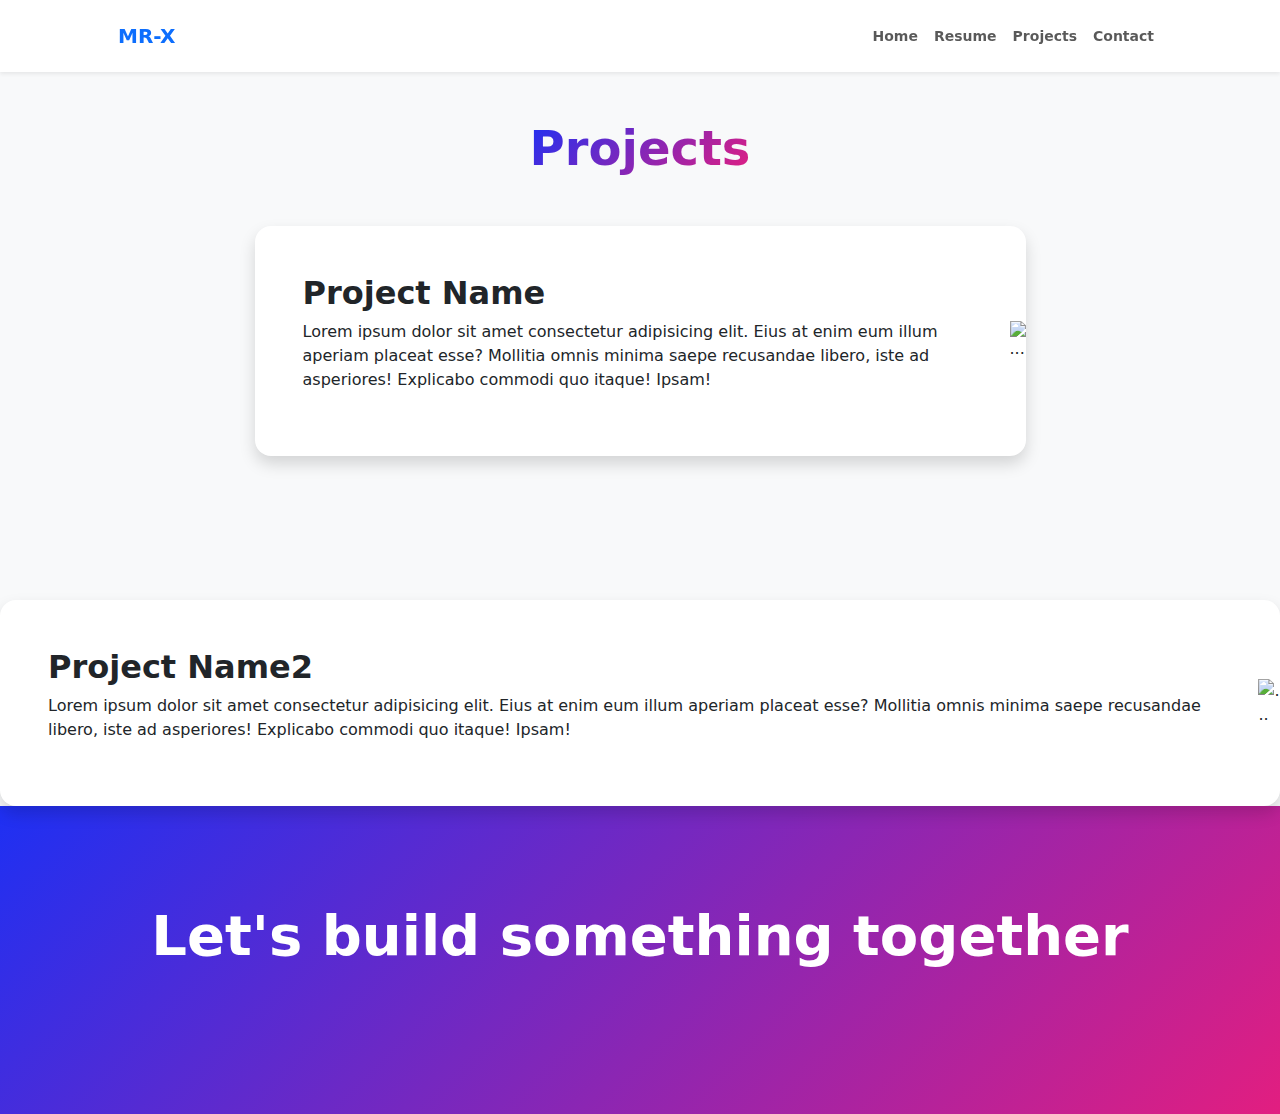
==== .vscode/projects.html @ d5a7c055 "first commit" ====
<!DOCTYPE html>
<html lang="en">
    <head>
        <meta charset="utf-8" />
        <meta name="viewport" content="width=device-width, initial-scale=1, shrink-to-fit=no" />
        <meta name="description" content="" />
        <meta name="author" content="" />
        <title>MR-X</title>
        <link rel="icon" type="image/x-icon" href="assets/favicon.ico" />
        <link href="https://cdn.jsdelivr.net/npm/bootstrap-icons@1.8.1/font/bootstrap-icons.css" rel="stylesheet" />
        <link href="css/bootstrap.css" rel="stylesheet" />
        <link href="css/style.css" rel="stylesheet" />
    </head>
    <body class="d-flex flex-column h-100 bg-light">
        <main class="flex-shrink-0">

            <!-- Navigation-->
            <nav class="navbar shadow-sm sticky-top navbar-expand-lg navbar-light bg-white py-3">
                <div class="container px-5">
                    <a class="navbar-brand" href="index.html"><span class="fw-bolder text-primary">MR-X</span></a>
                    <button class="navbar-toggler" type="button" data-bs-toggle="collapse" data-bs-target="#navbarSupportedContent" aria-controls="navbarSupportedContent" aria-expanded="false" aria-label="Toggle navigation"><span class="navbar-toggler-icon"></span></button>
                    <div class="collapse navbar-collapse" id="navbarSupportedContent">
                        <ul class="navbar-nav ms-auto mb-2 mb-lg-0 small fw-bolder">
                            <li class="nav-item"><a class="nav-link" href="index.html">Home</a></li>
                            <li class="nav-item"><a class="nav-link" href="resume.html">Resume</a></li>
                            <li class="nav-item"><a class="nav-link" href="projects.html">Projects</a></li>
                            <li class="nav-item"><a class="nav-link" href="contact.html">Contact</a></li>
                        </ul>
                    </div>
                </div>
            </nav>

            <!--projrct section-->
            <section class="py-5">
                <div class="container px-5 mb-5">
                    <div class="text-center mb-5">
                    <h1 class="display-5 fw-bolder mb-0"><span class="text-gradient d-inline">Projects</span></h1>
                </div>
                <div class="row gx-5 justify-content-center">
                    <div class="col-lg-11 col-xl-9 col-xxl-8">
                        <!--project card-->
                        <div class="card overflow-hidden shadow rounded-4 border-0 mb-5">
                            <div class="card-body p-0">
                    <div class="d-flex align-items-center">
                        <div class="p-5">
                            <h2 class="fw-bolder">Project Name</h2>
                            <p>Lorem ipsum dolor sit amet consectetur adipisicing elit. Eius at enim eum illum aperiam placeat esse? Mollitia omnis minima saepe recusandae libero, iste ad asperiores! Explicabo commodi quo itaque! Ipsam!</p>

                        </div>
                        <img class="img-fluid" src="https://dummyimage.com/300x400/343a40/6c757d" alt="..."/>
                        </div>
                    </div>
                </div>
            </section>
            <!--project card2-->
            <div class="card overflow-hidden shadow rounded-4 border-0">
                <div class="card-body p-0">
                    <div class="d-flex align-items-center">
                        <div class="p-5">
                            <h2 class="fw-bolder">Project Name2</h2>
                            <p>Lorem ipsum dolor sit amet consectetur adipisicing elit. Eius at enim eum illum aperiam placeat esse? Mollitia omnis minima saepe recusandae libero, iste ad asperiores! Explicabo commodi quo itaque! Ipsam!</p>
                        </div>
                        <img class="img-fluid" src="https://dummyimage.com/300x400/343a40/6c757d" alt="..." />
                    </div>
                </div>
            </div>
        </div>
    </div>
    </scetion>
    <!--Call to action section-->
    <section class="py-5 bg-gradient-primary-to-secondary text-white">
        <div class="container px-5 my-5">
            <div class="text-center">
                <h2 class="display-4 fw-bolder mb-4">Let's build something together</h2>
                <a class="btn btn outline-light btn-lg px-5 fs-6 fw-bolder" href="contact.html"></a>
            </div>
        </div>

        </div>
    </section>
---- .vscode/css/style.css ----
/* Custom CSS*/
body,
html {
    height: 100%;
}
.bg-gradient-primary-to-secondary {
    background: #1e30f3;
    background: linear-gradient(135deg, #1e30f3 0%, #e21e80 100%);
}

.text-gradient {
    background: -webkit-linear-gradient(315deg, #1e30f3 0%, #e21e80 100%);
    -webkit-background-clip: text;
    -webkit-text-fill-color: transparent;
}

.rounded-4 {
    border-radius: 1rem !important;
}

.feature {
    display: inline-flex;
    align-items: center;
    justify-content: center;
    height: 3rem;
    width: 3rem;
    font-size: 1.5rem;
}

.profile {
    background-image:url("../assets/profile-back.svg");
    background-repeat: no-repeat;
    background-size: 100%;
    background-position: bottom;
    position: relative;
    height: 75vw;
    width: 75vw;
    margin-top: 5vw;
    max-height: 40rem;
    max-width: 40rem;
}
.profile .profile-img {
    height: 80vw;
    max-height: 45rem;
    position: absolute;
    bottom: 0;
    left: 50%;
    transform: translateX(-50%);
}



@media (min-width: 576px) {
    .profile {
        height: 60vw;
        width: 60vw;
    }
    .profile .profile-img {
        height: 65vw;
    }
}
@media (min-width: 768px) {
    .profile {
        height: 50vw;
        width: 50vw;
    }
    .profile .profile-img {
        height: 55vw;
    }
}
@media (min-width: 992px) {
    .profile {
        height: 40vw;
        width: 40vw;
    }
    .profile .profile-img {
        height: 45vw;
    }
}
@media (min-width: 1200px) {
    .profile {
        height: 35vw;
        width: 35vw;
    }
    .profile .profile-img {
        height: 40vw;
    }
}

#loading-div{
    display: flex;
    justify-content: center;
    align-items: center;
    text-align: center;
    min-height: 70vh;
    overflow: hidden;
}

#loading-spinner {
    width: 60px;
    height: 60px;
    position: relative;
    border: 3px solid #f3f3f3;
    border-radius: 50%;
    border-top-color:#1e30f3;
    animation: spin 1s linear infinite;
}

@keyframes spin {
    0% { transform: rotate(0deg); }
    100% { transform: rotate(360deg); }
}
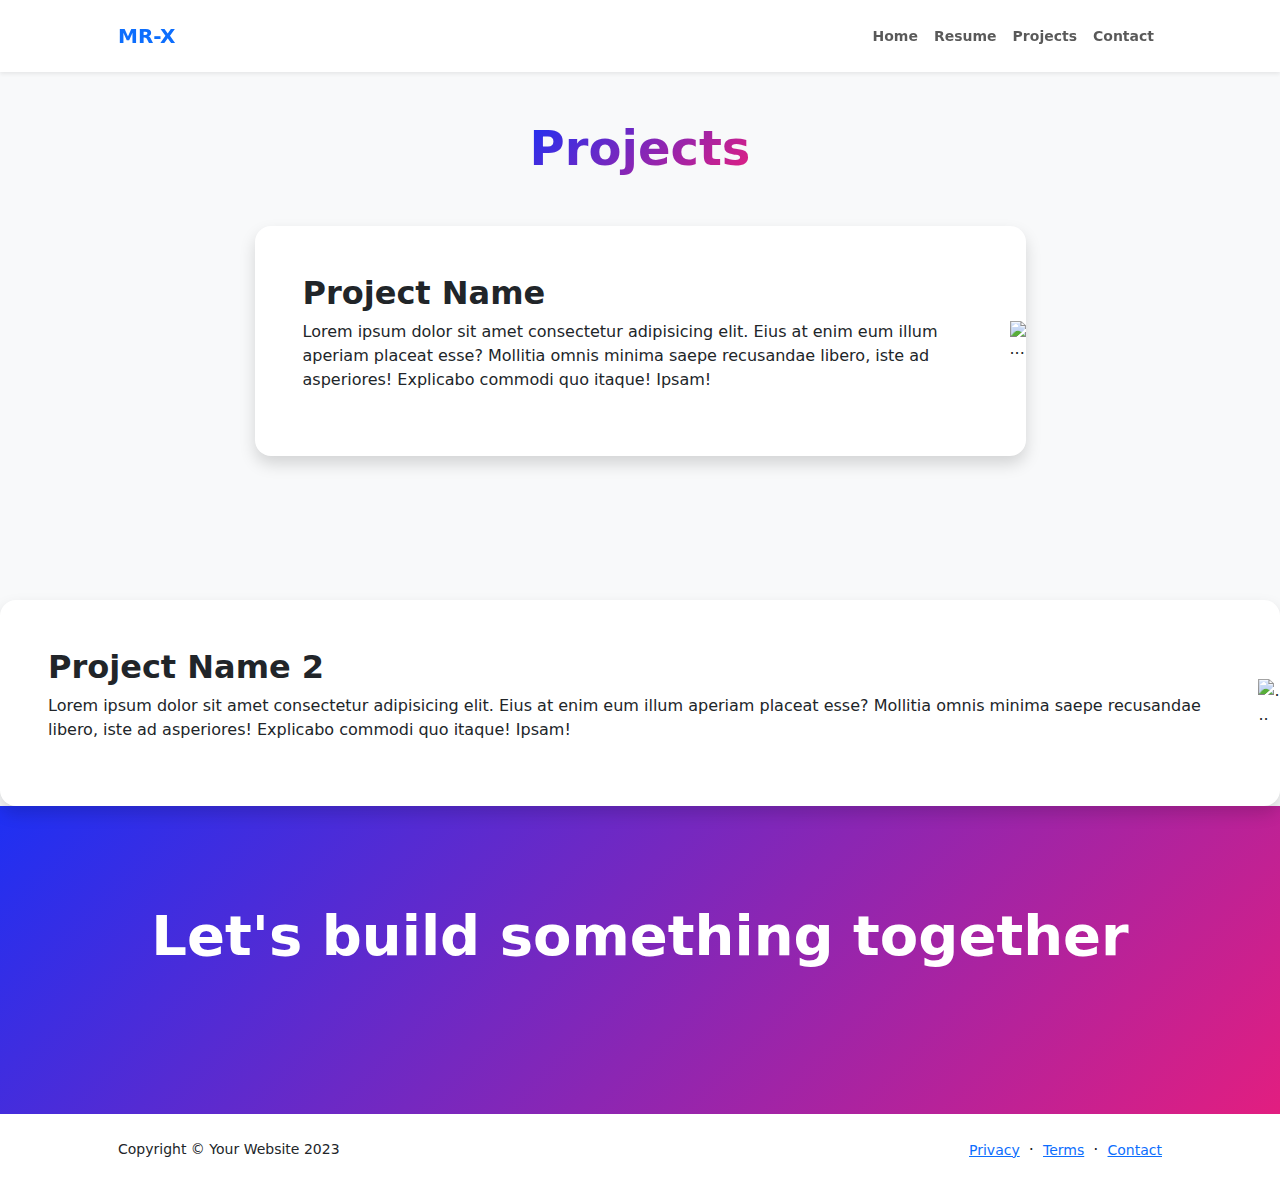
==== commit 114c389b: "commit 2" ====
--- a/.vscode/projects.html
+++ b/.vscode/projects.html
@@ -38,7 +38,7 @@
                 </div>
                 <div class="row gx-5 justify-content-center">
                     <div class="col-lg-11 col-xl-9 col-xxl-8">
-                        <!--project card-->
+                        <!--project card 1-->
                         <div class="card overflow-hidden shadow rounded-4 border-0 mb-5">
                             <div class="card-body p-0">
                     <div class="d-flex align-items-center">
@@ -52,21 +52,23 @@
                     </div>
                 </div>
             </section>
-            <!--project card2-->
+            <!--project card 2-->
             <div class="card overflow-hidden shadow rounded-4 border-0">
-                <div class="card-body p-0">
-                    <div class="d-flex align-items-center">
-                        <div class="p-5">
-                            <h2 class="fw-bolder">Project Name2</h2>
-                            <p>Lorem ipsum dolor sit amet consectetur adipisicing elit. Eius at enim eum illum aperiam placeat esse? Mollitia omnis minima saepe recusandae libero, iste ad asperiores! Explicabo commodi quo itaque! Ipsam!</p>
+                                <div class="card-body p-0">
+                                    <div class="d-flex align-items-center">
+                                        <div class="p-5">
+                                            <h2 class="fw-bolder">Project Name 2</h2>
+                                            <p>Lorem ipsum dolor sit amet consectetur adipisicing elit. Eius at enim eum illum aperiam placeat esse? Mollitia omnis minima saepe recusandae libero, iste ad asperiores! Explicabo commodi quo itaque! Ipsam!</p>
+                                        </div>
+                                        <img class="img-fluid" src="https://dummyimage.com/300x400/343a40/6c757d" alt="..." />
+                                    </div>
+                                </div>
+                            </div>
                         </div>
-                        <img class="img-fluid" src="https://dummyimage.com/300x400/343a40/6c757d" alt="..." />
                     </div>
                 </div>
-            </div>
-        </div>
-    </div>
-    </scetion>
+            </section>
+
     <!--Call to action section-->
     <section class="py-5 bg-gradient-primary-to-secondary text-white">
         <div class="container px-5 my-5">
@@ -77,4 +79,24 @@
         </div>
 
         </div>
-    </section>+    </section>
+    </main>
+    <!-- Footer-->
+    <footer class="bg-white py-4 mt-auto">
+        <div class="container px-5">
+            <div class="row align-items-center justify-content-between flex-column flex-sm-row">
+                <div class="col-auto"><div class="small m-0">Copyright &copy; Your Website 2023</div></div>
+                <div class="col-auto">
+                    <a class="small" href="#!">Privacy</a>
+                    <span class="mx-1">&middot;</span>
+                    <a class="small" href="#!">Terms</a>
+                    <span class="mx-1">&middot;</span>
+                    <a class="small" href="#!">Contact</a>
+                </div>
+            </div>
+        </div>
+    </footer>
+    <!-- Bootstrap core JS-->
+    <script src="https://cdn.jsdelivr.net/npm/bootstrap@5.2.3/dist/js/bootstrap.bundle.min.js"></script>
+</body>
+</html>
